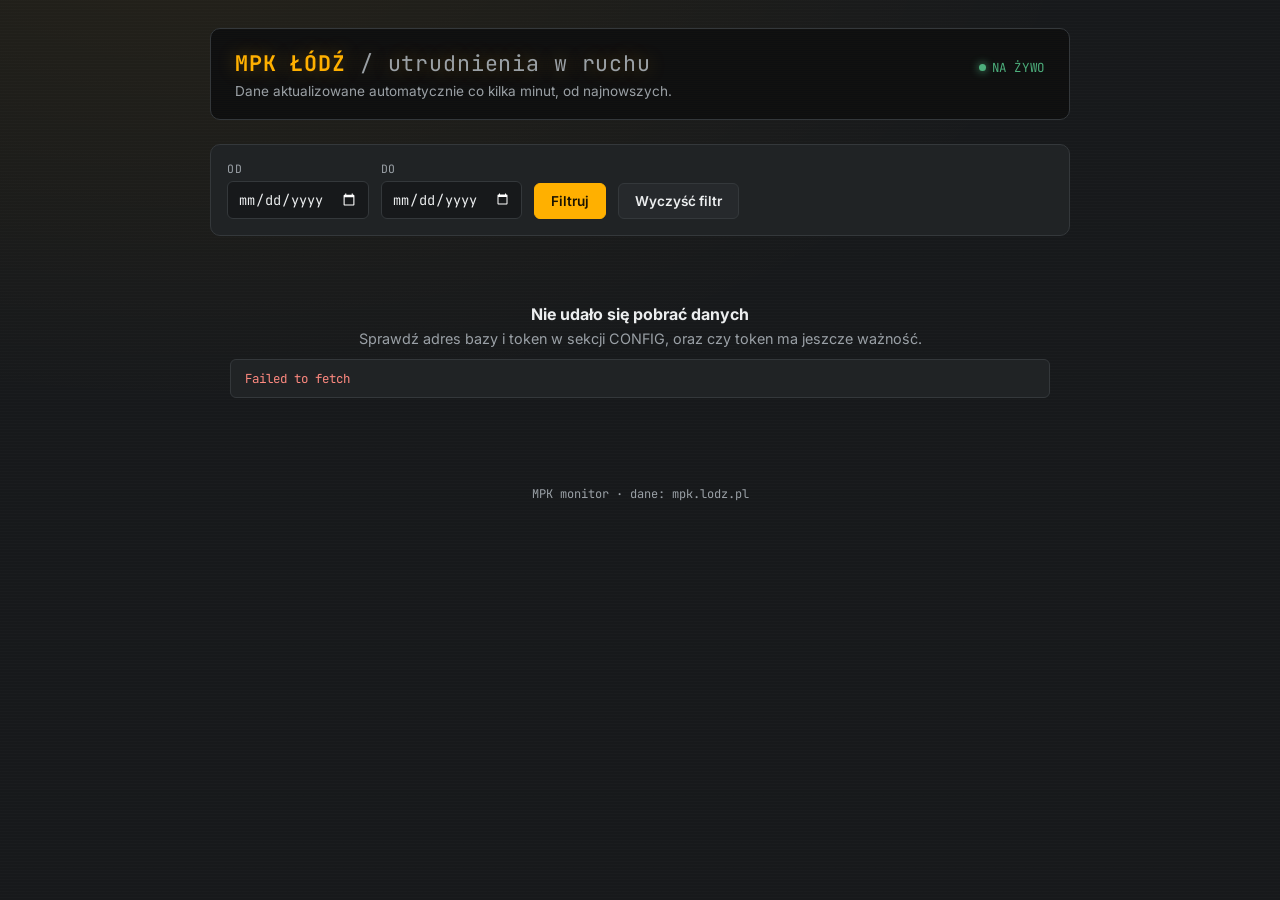
==== docs/index.html @ 73b4031b "literówka" ====
<!DOCTYPE html>
<html lang="pl">
<head>
<meta charset="UTF-8">
<meta name="viewport" content="width=device-width, initial-scale=1.0">
<title>MPK Łódź — Utrudnienia w ruchu</title>
<link rel="preconnect" href="https://fonts.googleapis.com">
<link rel="preconnect" href="https://fonts.gstatic.com" crossorigin>
<link href="https://fonts.googleapis.com/css2?family=JetBrains+Mono:wght@400;500;700&family=Inter:wght@400;500;600&display=swap" rel="stylesheet">
<style>
  :root {
    --bg: #17191b;
    --panel: #202325;
    --panel-raised: #26292c;
    --line: #34383b;
    --amber: #ffb000;
    --amber-dim: #8a6400;
    --text: #eceeef;
    --text-dim: #9aa0a6;
    --ok: #4caf7d;
    --closed: #6b7076;
    --mono: 'JetBrains Mono', ui-monospace, monospace;
    --sans: 'Inter', system-ui, sans-serif;
  }

  * { box-sizing: border-box; }

  body {
    margin: 0;
    background: var(--bg);
    background-image:
      radial-gradient(ellipse 900px 500px at 15% -10%, rgba(255,176,0,0.06), transparent),
      repeating-linear-gradient(180deg, rgba(255,255,255,0.012) 0px, rgba(255,255,255,0.012) 1px, transparent 1px, transparent 3px);
    color: var(--text);
    font-family: var(--sans);
    min-height: 100vh;
  }

  .wrap {
    max-width: 900px;
    margin: 0 auto;
    padding: 28px 20px 64px;
  }

  /* --- Nagłówek: tablica przystankowa --- */
  header.board {
    background: #0e0f10;
    border: 1px solid var(--line);
    border-radius: 10px;
    padding: 20px 24px;
    margin-bottom: 24px;
    position: relative;
    overflow: hidden;
  }
  header.board::before {
    content: "";
    position: absolute; inset: 0;
    background: repeating-linear-gradient(180deg, rgba(255,176,0,0.025) 0px, transparent 1px, transparent 2px);
    pointer-events: none;
  }
  .board-top {
    display: flex;
    align-items: baseline;
    justify-content: space-between;
    flex-wrap: wrap;
    gap: 10px;
  }
  .board-title {
    font-family: var(--mono);
    font-weight: 700;
    letter-spacing: 0.04em;
    font-size: 1.35rem;
    color: var(--amber);
    text-shadow: 0 0 18px rgba(255,176,0,0.35);
  }
  .board-title span { color: var(--text-dim); font-weight: 400; }
  .live-dot {
    font-family: var(--mono);
    font-size: 0.78rem;
    color: var(--ok);
    display: inline-flex;
    align-items: center;
    gap: 6px;
    letter-spacing: 0.05em;
  }
  .live-dot::before {
    content: "";
    width: 7px; height: 7px;
    border-radius: 50%;
    background: var(--ok);
    box-shadow: 0 0 8px var(--ok);
    animation: pulse 2s ease-in-out infinite;
  }
  @keyframes pulse { 0%,100% { opacity: 1; } 50% { opacity: 0.35; } }
  .board-sub {
    margin-top: 6px;
    font-size: 0.85rem;
    color: var(--text-dim);
  }

  /* --- Pasek filtrów --- */
  .filters {
    display: flex;
    align-items: flex-end;
    gap: 12px;
    flex-wrap: wrap;
    margin-bottom: 20px;
    padding: 16px;
    background: var(--panel);
    border: 1px solid var(--line);
    border-radius: 10px;
  }
  .field { display: flex; flex-direction: column; gap: 5px; }
  .field label {
    font-size: 0.72rem;
    text-transform: uppercase;
    letter-spacing: 0.06em;
    color: var(--text-dim);
    font-family: var(--mono);
  }
  input[type="date"] {
    background: var(--bg);
    border: 1px solid var(--line);
    color: var(--text);
    padding: 8px 10px;
    border-radius: 6px;
    font-family: var(--mono);
    font-size: 0.85rem;
    color-scheme: dark;
  }
  input[type="date"]:focus, button:focus-visible {
    outline: 2px solid var(--amber);
    outline-offset: 1px;
  }
  button {
    font-family: var(--sans);
    font-weight: 600;
    font-size: 0.85rem;
    padding: 9px 16px;
    border-radius: 6px;
    border: 1px solid var(--line);
    background: var(--panel-raised);
    color: var(--text);
    cursor: pointer;
    transition: border-color 0.15s, background 0.15s;
  }
  button:hover { border-color: var(--amber-dim); }
  button.primary {
    background: var(--amber);
    color: #1a1300;
    border-color: var(--amber);
  }
  button.primary:hover { background: #ffc23a; }
  button:disabled { opacity: 0.4; cursor: default; }
  button:disabled:hover { border-color: var(--line); }

  /* --- Lista utrudnień --- */
  .list { display: flex; flex-direction: column; gap: 10px; }

  .entry {
    background: var(--panel);
    border: 1px solid var(--line);
    border-radius: 10px;
    padding: 14px 16px;
    display: grid;
    grid-template-columns: auto 1fr auto;
    gap: 14px;
    align-items: start;
  }

  .linia-badge {
    font-family: var(--mono);
    font-weight: 700;
    font-size: 0.95rem;
    background: #0b0b0c;
    color: var(--amber);
    border: 1px solid #000;
    border-radius: 5px;
    padding: 5px 9px;
    min-width: 2.6em;
    text-align: center;
    box-shadow: inset 0 0 0 1px rgba(255,176,0,0.15), 0 1px 0 rgba(255,255,255,0.03);
    white-space: nowrap;
    align-self: center;
  }

  .entry-body { min-width: 0; }
  .entry-utrudnienie {
    font-size: 0.93rem;
    line-height: 1.45;
    color: var(--text);
  }
  .entry-zmiana {
    margin-top: 6px;
    font-size: 0.85rem;
    line-height: 1.45;
    color: var(--text-dim);
    padding-left: 10px;
    border-left: 2px solid var(--line);
  }
  .entry-meta {
    margin-top: 8px;
    font-family: var(--mono);
    font-size: 0.72rem;
    color: var(--text-dim);
  }

  .entry-side {
    display: flex;
    flex-direction: column;
    align-items: flex-end;
    gap: 8px;
    text-align: right;
  }
  .status-pill {
    font-family: var(--mono);
    font-size: 0.68rem;
    letter-spacing: 0.04em;
    padding: 3px 8px;
    border-radius: 20px;
    white-space: nowrap;
  }
  .status-pill.active { background: rgba(76,175,125,0.15); color: var(--ok); }
  .status-pill.closed { background: rgba(107,112,118,0.18); color: var(--closed); }

  /* --- Stany puste / ładowania / błędu --- */
  .state-msg {
    text-align: center;
    padding: 48px 20px;
    color: var(--text-dim);
    font-size: 0.9rem;
  }
  .state-msg strong { color: var(--text); display: block; margin-bottom: 6px; font-size: 1rem; }
  .state-msg code {
    display: block;
    margin-top: 12px;
    font-family: var(--mono);
    font-size: 0.78rem;
    background: var(--panel);
    border: 1px solid var(--line);
    padding: 10px 14px;
    border-radius: 6px;
    text-align: left;
    white-space: pre-wrap;
    color: #ff8a80;
  }

  /* --- Paginacja --- */
  .pagination {
    display: flex;
    align-items: center;
    justify-content: center;
    gap: 16px;
    margin-top: 24px;
    font-family: var(--mono);
    font-size: 0.82rem;
    color: var(--text-dim);
  }

  footer {
    text-align: center;
    margin-top: 40px;
    font-size: 0.75rem;
    color: var(--text-dim);
    font-family: var(--mono);
  }
  footer a { color: var(--amber); text-decoration: none; }

  @media (max-width: 560px) {
    .entry { grid-template-columns: auto 1fr; }
    .entry-side { grid-column: 1 / -1; flex-direction: row; justify-content: space-between; align-items: center; margin-top: 4px; }
  }

  @media (prefers-reduced-motion: reduce) {
    .live-dot::before { animation: none; }
  }
</style>
</head>
<body>
  <div class="wrap">
    <header class="board">
      <div class="board-top">
        <div class="board-title">MPK ŁÓDŹ <span>/ utrudnienia w ruchu</span></div>
        <div class="live-dot">NA ŻYWO</div>
      </div>
      <div class="board-sub">Dane aktualizowane automatycznie co kilka minut, od najnowszych.</div>
    </header>

    <div class="filters">
      <div class="field">
        <label for="dateFrom">Od</label>
        <input type="date" id="dateFrom">
      </div>
      <div class="field">
        <label for="dateTo">Do</label>
        <input type="date" id="dateTo">
      </div>
      <button class="primary" id="btnFilter">Filtruj</button>
      <button id="btnClear">Wyczyść filtr</button>
    </div>

    <div id="content">
      <div class="state-msg">Wczytywanie…</div>
    </div>

    <div class="pagination" id="pagination" style="display:none;">
      <button id="btnPrev">‹ Poprzednia</button>
      <span id="pageInfo">Strona 1</span>
      <button id="btnNext">Następna ›</button>
    </div>

    <footer>MPK monitor · dane: mpk.lodz.pl</footer>
  </div>

<script>
// =====================================================================
// KONFIGURACJA — wklej tutaj dane swojej bazy Turso (token TYLKO odczytu!)
// Wygeneruj je komendami:
//   turso db show <nazwa-bazy> --http-url
//   turso db tokens create <nazwa-bazy> --read-only
// =====================================================================
const CONFIG = {
  TURSO_HTTP_URL: "https://mpk-utrudnienia-mkuzanski.aws-eu-west-1.turso.io",     // np. https://mpk-utrudnienia-twojlogin.turso.io
  TURSO_READ_ONLY_TOKEN: "eyJhbGciOiJFZERTQSIsInR5cCI6IkpXVCJ9.eyJncm91cF91dWlkIjoiNDY3NTAzMjgtNzI0ZC00OWE1LWE4ZDctODYxOWQ4YmNmZDZmIiwianRpIjoiMG5MVENIMWFFZkdMQTNyZVRFdUkxZyIsIm9yZ19pZCI6MTAwMDE5NzM3MCwic2NvcGVzIjp7InNjb3BlcyI6WyJyZWFkIl19fQ.ksHhnhDE1k8q-_zQ53l7HNSgDldraMtnyhAMEKmZgqEVEafCkv1ixgI4CYGPus5nAaEeylYIZOX6ONUSvk5lCA"
};
// =====================================================================

const PAGE_SIZE = 25;
let currentPage = 1;
let totalPages = 1;

const contentEl = document.getElementById('content');
const paginationEl = document.getElementById('pagination');
const pageInfoEl = document.getElementById('pageInfo');
const btnPrev = document.getElementById('btnPrev');
const btnNext = document.getElementById('btnNext');
const dateFromEl = document.getElementById('dateFrom');
const dateToEl = document.getElementById('dateTo');

document.getElementById('btnFilter').addEventListener('click', () => { currentPage = 1; loadPage(); });
document.getElementById('btnClear').addEventListener('click', () => {
  dateFromEl.value = '';
  dateToEl.value = '';
  currentPage = 1;
  loadPage();
});
btnPrev.addEventListener('click', () => { if (currentPage > 1) { currentPage--; loadPage(); } });
btnNext.addEventListener('click', () => { if (currentPage < totalPages) { currentPage++; loadPage(); } });

function escapeHtml(str) {
  const div = document.createElement('div');
  div.textContent = str ?? '';
  return div.innerHTML;
}

function formatTimestamp(iso) {
  if (!iso) return '—';
  try {
    const d = new Date(iso);
    return d.toLocaleString('pl-PL', { day: '2-digit', month: '2-digit', year: 'numeric', hour: '2-digit', minute: '2-digit' });
  } catch { return iso; }
}

async function tursoQuery(statements) {
  const url = CONFIG.TURSO_HTTP_URL.replace(/\/$/, '') + '/v2/pipeline';
  const res = await fetch(url, {
    method: 'POST',
    headers: {
      'Authorization': `Bearer ${CONFIG.TURSO_READ_ONLY_TOKEN}`,
      'Content-Type': 'application/json',
    },
    body: JSON.stringify({
      requests: [
        ...statements.map(stmt => ({ type: 'execute', stmt })),
        { type: 'close' },
      ],
    }),
  });

  if (!res.ok) {
    const text = await res.text().catch(() => '');
    throw new Error(`HTTP ${res.status}: ${text.slice(0, 300)}`);
  }

  const data = await res.json();
  const results = [];
  for (const r of data.results) {
    if (r.type === 'error') {
      throw new Error(r.error?.message || 'Nieznany błąd zapytania Turso');
    }
    if (r.response?.type === 'execute') {
      const { cols, rows } = r.response.result;
      const colNames = cols.map(c => c.name);
      const parsed = rows.map(row => {
        const obj = {};
        row.forEach((cell, i) => { obj[colNames[i]] = cell?.value ?? null; });
        return obj;
      });
      results.push(parsed);
    }
  }
  return results;
}

function buildDateArgs() {
  const from = dateFromEl.value ? `${dateFromEl.value}T00:00:00+00:00` : null;
  const to = dateToEl.value ? `${dateToEl.value}T23:59:59+00:00` : null;
  return { from, to };
}

function whereClause(from, to) {
  if (from && to) return 'WHERE first_seen_at >= ? AND first_seen_at <= ?';
  if (from) return 'WHERE first_seen_at >= ?';
  if (to) return 'WHERE first_seen_at <= ?';
  return '';
}

function argsFor(from, to) {
  const args = [];
  if (from) args.push({ type: 'text', value: from });
  if (to) args.push({ type: 'text', value: to });
  return args;
}

async function loadPage() {
  if (!CONFIG.TURSO_HTTP_URL || CONFIG.TURSO_HTTP_URL.startsWith('WKLEJ')) {
    renderConfigError();
    return;
  }

  contentEl.innerHTML = '<div class="state-msg">Wczytywanie…</div>';
  paginationEl.style.display = 'none';

  const { from, to } = buildDateArgs();
  const where = whereClause(from, to);
  const args = argsFor(from, to);
  const offset = (currentPage - 1) * PAGE_SIZE;

  const countSql = `SELECT COUNT(*) AS total FROM utrudnienia ${where}`;
  const listSql = `
    SELECT linie, utrudnienie, zmiana_sytuacji, first_seen_at, last_seen_at, active, disappeared_at
    FROM utrudnienia
    ${where}
    ORDER BY first_seen_at DESC
    LIMIT ${PAGE_SIZE} OFFSET ${offset}
  `;

  try {
    const [countRows, listRows] = await tursoQuery([
      { sql: countSql, args },
      { sql: listSql, args },
    ]);

    const total = Number(countRows[0]?.total ?? 0);
    totalPages = Math.max(1, Math.ceil(total / PAGE_SIZE));
    if (currentPage > totalPages) currentPage = totalPages;

    renderList(listRows, total);
    renderPagination();
  } catch (err) {
    renderFetchError(err);
  }
}

function renderList(rows, total) {
  if (rows.length === 0) {
    contentEl.innerHTML = `
      <div class="state-msg">
        <strong>Brak utrudnień w wybranym zakresie</strong>
        Spróbuj poszerzyć zakres dat albo wyczyść filtr.
      </div>`;
    return;
  }

  const items = rows.map(r => {
    const isActive = Number(r.active) === 1;
    const statusHtml = isActive
      ? '<span class="status-pill active">AKTYWNE</span>'
      : '<span class="status-pill closed">ZAMKNIĘTE</span>';

    return `
      <div class="entry">
        <div class="linia-badge">${escapeHtml(r.linie || '—')}</div>
        <div class="entry-body">
          <div class="entry-utrudnienie">${escapeHtml(r.utrudnienie)}</div>
          ${r.zmiana_sytuacji ? `<div class="entry-zmiana">${escapeHtml(r.zmiana_sytuacji)}</div>` : ''}
          <div class="entry-meta">zgłoszono ${formatTimestamp(r.first_seen_at)}${!isActive && r.disappeared_at ? ` · zamknięto ${formatTimestamp(r.disappeared_at)}` : ''}</div>
        </div>
        <div class="entry-side">${statusHtml}</div>
      </div>
    `;
  }).join('');

  contentEl.innerHTML = `<div class="list">${items}</div>`;
}

function renderPagination() {
  paginationEl.style.display = 'flex';
  pageInfoEl.textContent = `Strona ${currentPage} z ${totalPages}`;
  btnPrev.disabled = currentPage <= 1;
  btnNext.disabled = currentPage >= totalPages;
}

function renderConfigError() {
  contentEl.innerHTML = `
    <div class="state-msg">
      <strong>Strona nie jest jeszcze skonfigurowana</strong>
      Uzupełnij TURSO_HTTP_URL i TURSO_READ_ONLY_TOKEN w sekcji CONFIG na początku pliku index.html.
    </div>`;
}

function renderFetchError(err) {
  contentEl.innerHTML = `
    <div class="state-msg">
      <strong>Nie udało się pobrać danych</strong>
      Sprawdź adres bazy i token w sekcji CONFIG, oraz czy token ma jeszcze ważność.
      <code>${escapeHtml(err.message || String(err))}</code>
    </div>`;
}

loadPage();
</script>
</body>
</html>
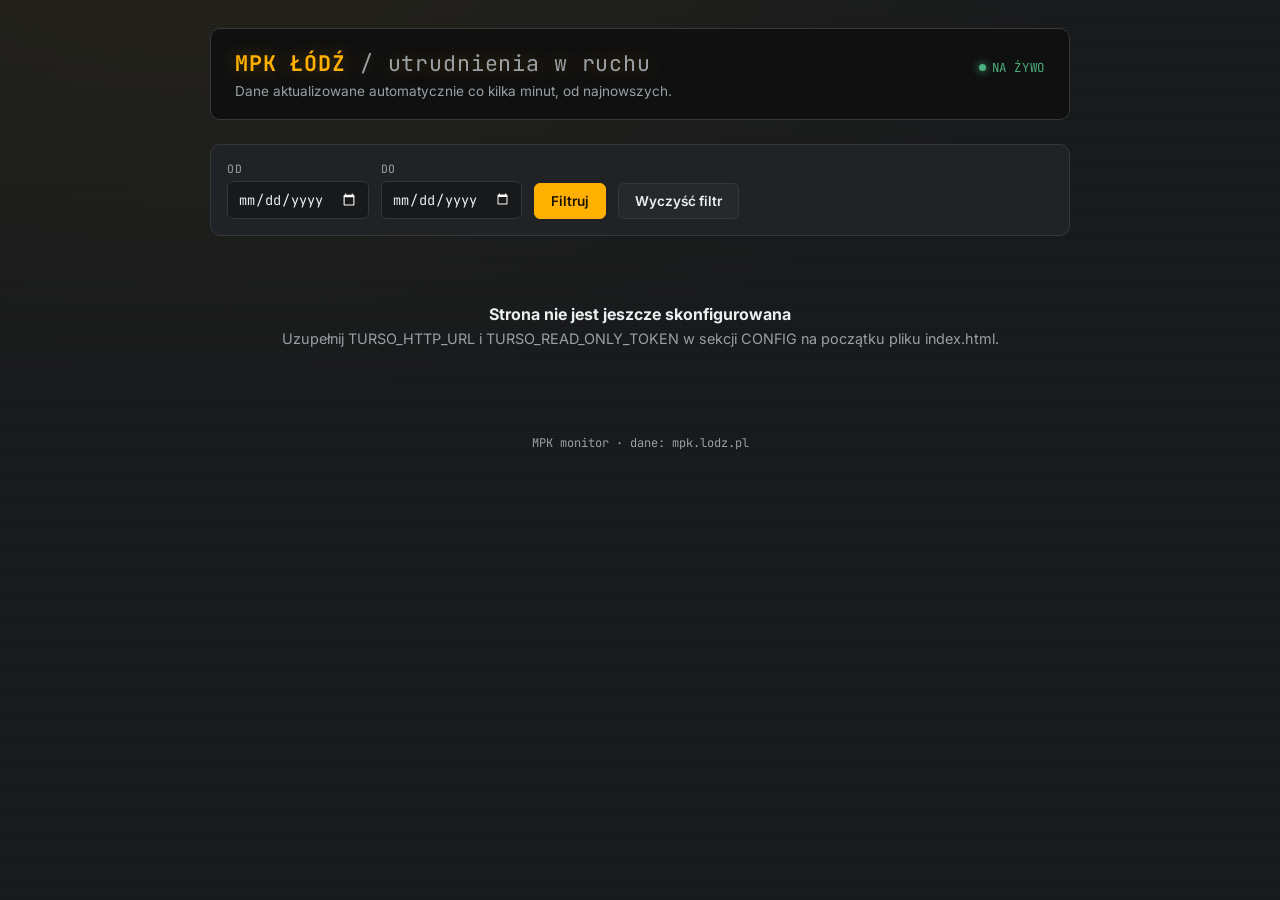
==== commit 8cf5ee3b: "Historia na stronie" ====
--- a/docs/index.html
+++ b/docs/index.html
@@ -7,274 +7,7 @@
 <link rel="preconnect" href="https://fonts.googleapis.com">
 <link rel="preconnect" href="https://fonts.gstatic.com" crossorigin>
 <link href="https://fonts.googleapis.com/css2?family=JetBrains+Mono:wght@400;500;700&family=Inter:wght@400;500;600&display=swap" rel="stylesheet">
-<style>
-  :root {
-    --bg: #17191b;
-    --panel: #202325;
-    --panel-raised: #26292c;
-    --line: #34383b;
-    --amber: #ffb000;
-    --amber-dim: #8a6400;
-    --text: #eceeef;
-    --text-dim: #9aa0a6;
-    --ok: #4caf7d;
-    --closed: #6b7076;
-    --mono: 'JetBrains Mono', ui-monospace, monospace;
-    --sans: 'Inter', system-ui, sans-serif;
-  }
-
-  * { box-sizing: border-box; }
-
-  body {
-    margin: 0;
-    background: var(--bg);
-    background-image:
-      radial-gradient(ellipse 900px 500px at 15% -10%, rgba(255,176,0,0.06), transparent),
-      repeating-linear-gradient(180deg, rgba(255,255,255,0.012) 0px, rgba(255,255,255,0.012) 1px, transparent 1px, transparent 3px);
-    color: var(--text);
-    font-family: var(--sans);
-    min-height: 100vh;
-  }
-
-  .wrap {
-    max-width: 900px;
-    margin: 0 auto;
-    padding: 28px 20px 64px;
-  }
-
-  /* --- Nagłówek: tablica przystankowa --- */
-  header.board {
-    background: #0e0f10;
-    border: 1px solid var(--line);
-    border-radius: 10px;
-    padding: 20px 24px;
-    margin-bottom: 24px;
-    position: relative;
-    overflow: hidden;
-  }
-  header.board::before {
-    content: "";
-    position: absolute; inset: 0;
-    background: repeating-linear-gradient(180deg, rgba(255,176,0,0.025) 0px, transparent 1px, transparent 2px);
-    pointer-events: none;
-  }
-  .board-top {
-    display: flex;
-    align-items: baseline;
-    justify-content: space-between;
-    flex-wrap: wrap;
-    gap: 10px;
-  }
-  .board-title {
-    font-family: var(--mono);
-    font-weight: 700;
-    letter-spacing: 0.04em;
-    font-size: 1.35rem;
-    color: var(--amber);
-    text-shadow: 0 0 18px rgba(255,176,0,0.35);
-  }
-  .board-title span { color: var(--text-dim); font-weight: 400; }
-  .live-dot {
-    font-family: var(--mono);
-    font-size: 0.78rem;
-    color: var(--ok);
-    display: inline-flex;
-    align-items: center;
-    gap: 6px;
-    letter-spacing: 0.05em;
-  }
-  .live-dot::before {
-    content: "";
-    width: 7px; height: 7px;
-    border-radius: 50%;
-    background: var(--ok);
-    box-shadow: 0 0 8px var(--ok);
-    animation: pulse 2s ease-in-out infinite;
-  }
-  @keyframes pulse { 0%,100% { opacity: 1; } 50% { opacity: 0.35; } }
-  .board-sub {
-    margin-top: 6px;
-    font-size: 0.85rem;
-    color: var(--text-dim);
-  }
-
-  /* --- Pasek filtrów --- */
-  .filters {
-    display: flex;
-    align-items: flex-end;
-    gap: 12px;
-    flex-wrap: wrap;
-    margin-bottom: 20px;
-    padding: 16px;
-    background: var(--panel);
-    border: 1px solid var(--line);
-    border-radius: 10px;
-  }
-  .field { display: flex; flex-direction: column; gap: 5px; }
-  .field label {
-    font-size: 0.72rem;
-    text-transform: uppercase;
-    letter-spacing: 0.06em;
-    color: var(--text-dim);
-    font-family: var(--mono);
-  }
-  input[type="date"] {
-    background: var(--bg);
-    border: 1px solid var(--line);
-    color: var(--text);
-    padding: 8px 10px;
-    border-radius: 6px;
-    font-family: var(--mono);
-    font-size: 0.85rem;
-    color-scheme: dark;
-  }
-  input[type="date"]:focus, button:focus-visible {
-    outline: 2px solid var(--amber);
-    outline-offset: 1px;
-  }
-  button {
-    font-family: var(--sans);
-    font-weight: 600;
-    font-size: 0.85rem;
-    padding: 9px 16px;
-    border-radius: 6px;
-    border: 1px solid var(--line);
-    background: var(--panel-raised);
-    color: var(--text);
-    cursor: pointer;
-    transition: border-color 0.15s, background 0.15s;
-  }
-  button:hover { border-color: var(--amber-dim); }
-  button.primary {
-    background: var(--amber);
-    color: #1a1300;
-    border-color: var(--amber);
-  }
-  button.primary:hover { background: #ffc23a; }
-  button:disabled { opacity: 0.4; cursor: default; }
-  button:disabled:hover { border-color: var(--line); }
-
-  /* --- Lista utrudnień --- */
-  .list { display: flex; flex-direction: column; gap: 10px; }
-
-  .entry {
-    background: var(--panel);
-    border: 1px solid var(--line);
-    border-radius: 10px;
-    padding: 14px 16px;
-    display: grid;
-    grid-template-columns: auto 1fr auto;
-    gap: 14px;
-    align-items: start;
-  }
-
-  .linia-badge {
-    font-family: var(--mono);
-    font-weight: 700;
-    font-size: 0.95rem;
-    background: #0b0b0c;
-    color: var(--amber);
-    border: 1px solid #000;
-    border-radius: 5px;
-    padding: 5px 9px;
-    min-width: 2.6em;
-    text-align: center;
-    box-shadow: inset 0 0 0 1px rgba(255,176,0,0.15), 0 1px 0 rgba(255,255,255,0.03);
-    white-space: nowrap;
-    align-self: center;
-  }
-
-  .entry-body { min-width: 0; }
-  .entry-utrudnienie {
-    font-size: 0.93rem;
-    line-height: 1.45;
-    color: var(--text);
-  }
-  .entry-zmiana {
-    margin-top: 6px;
-    font-size: 0.85rem;
-    line-height: 1.45;
-    color: var(--text-dim);
-    padding-left: 10px;
-    border-left: 2px solid var(--line);
-  }
-  .entry-meta {
-    margin-top: 8px;
-    font-family: var(--mono);
-    font-size: 0.72rem;
-    color: var(--text-dim);
-  }
-
-  .entry-side {
-    display: flex;
-    flex-direction: column;
-    align-items: flex-end;
-    gap: 8px;
-    text-align: right;
-  }
-  .status-pill {
-    font-family: var(--mono);
-    font-size: 0.68rem;
-    letter-spacing: 0.04em;
-    padding: 3px 8px;
-    border-radius: 20px;
-    white-space: nowrap;
-  }
-  .status-pill.active { background: rgba(76,175,125,0.15); color: var(--ok); }
-  .status-pill.closed { background: rgba(107,112,118,0.18); color: var(--closed); }
-
-  /* --- Stany puste / ładowania / błędu --- */
-  .state-msg {
-    text-align: center;
-    padding: 48px 20px;
-    color: var(--text-dim);
-    font-size: 0.9rem;
-  }
-  .state-msg strong { color: var(--text); display: block; margin-bottom: 6px; font-size: 1rem; }
-  .state-msg code {
-    display: block;
-    margin-top: 12px;
-    font-family: var(--mono);
-    font-size: 0.78rem;
-    background: var(--panel);
-    border: 1px solid var(--line);
-    padding: 10px 14px;
-    border-radius: 6px;
-    text-align: left;
-    white-space: pre-wrap;
-    color: #ff8a80;
-  }
-
-  /* --- Paginacja --- */
-  .pagination {
-    display: flex;
-    align-items: center;
-    justify-content: center;
-    gap: 16px;
-    margin-top: 24px;
-    font-family: var(--mono);
-    font-size: 0.82rem;
-    color: var(--text-dim);
-  }
-
-  footer {
-    text-align: center;
-    margin-top: 40px;
-    font-size: 0.75rem;
-    color: var(--text-dim);
-    font-family: var(--mono);
-  }
-  footer a { color: var(--amber); text-decoration: none; }
-
-  @media (max-width: 560px) {
-    .entry { grid-template-columns: auto 1fr; }
-    .entry-side { grid-column: 1 / -1; flex-direction: row; justify-content: space-between; align-items: center; margin-top: 4px; }
-  }
-
-  @media (prefers-reduced-motion: reduce) {
-    .live-dot::before { animation: none; }
-  }
-</style>
+<link rel="stylesheet" href="style.css">
 </head>
 <body>
   <div class="wrap">
@@ -320,205 +53,10 @@
 //   turso db tokens create <nazwa-bazy> --read-only
 // =====================================================================
 const CONFIG = {
-  TURSO_HTTP_URL: "https://mpk-utrudnienia-mkuzanski.aws-eu-west-1.turso.io",     // np. https://mpk-utrudnienia-twojlogin.turso.io
-  TURSO_READ_ONLY_TOKEN: "eyJhbGciOiJFZERTQSIsInR5cCI6IkpXVCJ9.eyJncm91cF91dWlkIjoiNDY3NTAzMjgtNzI0ZC00OWE1LWE4ZDctODYxOWQ4YmNmZDZmIiwianRpIjoiMG5MVENIMWFFZkdMQTNyZVRFdUkxZyIsIm9yZ19pZCI6MTAwMDE5NzM3MCwic2NvcGVzIjp7InNjb3BlcyI6WyJyZWFkIl19fQ.ksHhnhDE1k8q-_zQ53l7HNSgDldraMtnyhAMEKmZgqEVEafCkv1ixgI4CYGPus5nAaEeylYIZOX6ONUSvk5lCA"
+  TURSO_HTTP_URL: "WKLEJ_TUTAJ_HTTP_URL",     // np. https://mpk-utrudnienia-twojlogin.turso.io
+  TURSO_READ_ONLY_TOKEN: "WKLEJ_TUTAJ_TOKEN", // token utworzony z flagą --read-only
 };
-// =====================================================================
-
-const PAGE_SIZE = 25;
-let currentPage = 1;
-let totalPages = 1;
-
-const contentEl = document.getElementById('content');
-const paginationEl = document.getElementById('pagination');
-const pageInfoEl = document.getElementById('pageInfo');
-const btnPrev = document.getElementById('btnPrev');
-const btnNext = document.getElementById('btnNext');
-const dateFromEl = document.getElementById('dateFrom');
-const dateToEl = document.getElementById('dateTo');
-
-document.getElementById('btnFilter').addEventListener('click', () => { currentPage = 1; loadPage(); });
-document.getElementById('btnClear').addEventListener('click', () => {
-  dateFromEl.value = '';
-  dateToEl.value = '';
-  currentPage = 1;
-  loadPage();
-});
-btnPrev.addEventListener('click', () => { if (currentPage > 1) { currentPage--; loadPage(); } });
-btnNext.addEventListener('click', () => { if (currentPage < totalPages) { currentPage++; loadPage(); } });
-
-function escapeHtml(str) {
-  const div = document.createElement('div');
-  div.textContent = str ?? '';
-  return div.innerHTML;
-}
-
-function formatTimestamp(iso) {
-  if (!iso) return '—';
-  try {
-    const d = new Date(iso);
-    return d.toLocaleString('pl-PL', { day: '2-digit', month: '2-digit', year: 'numeric', hour: '2-digit', minute: '2-digit' });
-  } catch { return iso; }
-}
-
-async function tursoQuery(statements) {
-  const url = CONFIG.TURSO_HTTP_URL.replace(/\/$/, '') + '/v2/pipeline';
-  const res = await fetch(url, {
-    method: 'POST',
-    headers: {
-      'Authorization': `Bearer ${CONFIG.TURSO_READ_ONLY_TOKEN}`,
-      'Content-Type': 'application/json',
-    },
-    body: JSON.stringify({
-      requests: [
-        ...statements.map(stmt => ({ type: 'execute', stmt })),
-        { type: 'close' },
-      ],
-    }),
-  });
-
-  if (!res.ok) {
-    const text = await res.text().catch(() => '');
-    throw new Error(`HTTP ${res.status}: ${text.slice(0, 300)}`);
-  }
-
-  const data = await res.json();
-  const results = [];
-  for (const r of data.results) {
-    if (r.type === 'error') {
-      throw new Error(r.error?.message || 'Nieznany błąd zapytania Turso');
-    }
-    if (r.response?.type === 'execute') {
-      const { cols, rows } = r.response.result;
-      const colNames = cols.map(c => c.name);
-      const parsed = rows.map(row => {
-        const obj = {};
-        row.forEach((cell, i) => { obj[colNames[i]] = cell?.value ?? null; });
-        return obj;
-      });
-      results.push(parsed);
-    }
-  }
-  return results;
-}
-
-function buildDateArgs() {
-  const from = dateFromEl.value ? `${dateFromEl.value}T00:00:00+00:00` : null;
-  const to = dateToEl.value ? `${dateToEl.value}T23:59:59+00:00` : null;
-  return { from, to };
-}
-
-function whereClause(from, to) {
-  if (from && to) return 'WHERE first_seen_at >= ? AND first_seen_at <= ?';
-  if (from) return 'WHERE first_seen_at >= ?';
-  if (to) return 'WHERE first_seen_at <= ?';
-  return '';
-}
-
-function argsFor(from, to) {
-  const args = [];
-  if (from) args.push({ type: 'text', value: from });
-  if (to) args.push({ type: 'text', value: to });
-  return args;
-}
-
-async function loadPage() {
-  if (!CONFIG.TURSO_HTTP_URL || CONFIG.TURSO_HTTP_URL.startsWith('WKLEJ')) {
-    renderConfigError();
-    return;
-  }
-
-  contentEl.innerHTML = '<div class="state-msg">Wczytywanie…</div>';
-  paginationEl.style.display = 'none';
-
-  const { from, to } = buildDateArgs();
-  const where = whereClause(from, to);
-  const args = argsFor(from, to);
-  const offset = (currentPage - 1) * PAGE_SIZE;
-
-  const countSql = `SELECT COUNT(*) AS total FROM utrudnienia ${where}`;
-  const listSql = `
-    SELECT linie, utrudnienie, zmiana_sytuacji, first_seen_at, last_seen_at, active, disappeared_at
-    FROM utrudnienia
-    ${where}
-    ORDER BY first_seen_at DESC
-    LIMIT ${PAGE_SIZE} OFFSET ${offset}
-  `;
-
-  try {
-    const [countRows, listRows] = await tursoQuery([
-      { sql: countSql, args },
-      { sql: listSql, args },
-    ]);
-
-    const total = Number(countRows[0]?.total ?? 0);
-    totalPages = Math.max(1, Math.ceil(total / PAGE_SIZE));
-    if (currentPage > totalPages) currentPage = totalPages;
-
-    renderList(listRows, total);
-    renderPagination();
-  } catch (err) {
-    renderFetchError(err);
-  }
-}
-
-function renderList(rows, total) {
-  if (rows.length === 0) {
-    contentEl.innerHTML = `
-      <div class="state-msg">
-        <strong>Brak utrudnień w wybranym zakresie</strong>
-        Spróbuj poszerzyć zakres dat albo wyczyść filtr.
-      </div>`;
-    return;
-  }
-
-  const items = rows.map(r => {
-    const isActive = Number(r.active) === 1;
-    const statusHtml = isActive
-      ? '<span class="status-pill active">AKTYWNE</span>'
-      : '<span class="status-pill closed">ZAMKNIĘTE</span>';
-
-    return `
-      <div class="entry">
-        <div class="linia-badge">${escapeHtml(r.linie || '—')}</div>
-        <div class="entry-body">
-          <div class="entry-utrudnienie">${escapeHtml(r.utrudnienie)}</div>
-          ${r.zmiana_sytuacji ? `<div class="entry-zmiana">${escapeHtml(r.zmiana_sytuacji)}</div>` : ''}
-          <div class="entry-meta">zgłoszono ${formatTimestamp(r.first_seen_at)}${!isActive && r.disappeared_at ? ` · zamknięto ${formatTimestamp(r.disappeared_at)}` : ''}</div>
-        </div>
-        <div class="entry-side">${statusHtml}</div>
-      </div>
-    `;
-  }).join('');
-
-  contentEl.innerHTML = `<div class="list">${items}</div>`;
-}
-
-function renderPagination() {
-  paginationEl.style.display = 'flex';
-  pageInfoEl.textContent = `Strona ${currentPage} z ${totalPages}`;
-  btnPrev.disabled = currentPage <= 1;
-  btnNext.disabled = currentPage >= totalPages;
-}
-
-function renderConfigError() {
-  contentEl.innerHTML = `
-    <div class="state-msg">
-      <strong>Strona nie jest jeszcze skonfigurowana</strong>
-      Uzupełnij TURSO_HTTP_URL i TURSO_READ_ONLY_TOKEN w sekcji CONFIG na początku pliku index.html.
-    </div>`;
-}
-
-function renderFetchError(err) {
-  contentEl.innerHTML = `
-    <div class="state-msg">
-      <strong>Nie udało się pobrać danych</strong>
-      Sprawdź adres bazy i token w sekcji CONFIG, oraz czy token ma jeszcze ważność.
-      <code>${escapeHtml(err.message || String(err))}</code>
-    </div>`;
-}
-
-loadPage();
 </script>
+<script src="app.js"></script>
 </body>
 </html>
--- a/docs/style.css
+++ b/docs/style.css
@@ -0,0 +1,341 @@
+  :root {
+    --bg: #17191b;
+    --panel: #202325;
+    --panel-raised: #26292c;
+    --line: #34383b;
+    --amber: #ffb000;
+    --amber-dim: #8a6400;
+    --text: #eceeef;
+    --text-dim: #9aa0a6;
+    --ok: #4caf7d;
+    --closed: #6b7076;
+    --mono: 'JetBrains Mono', ui-monospace, monospace;
+    --sans: 'Inter', system-ui, sans-serif;
+  }
+
+  * { box-sizing: border-box; }
+
+  body {
+    margin: 0;
+    background: var(--bg);
+    background-image:
+      radial-gradient(ellipse 900px 500px at 15% -10%, rgba(255,176,0,0.06), transparent),
+      repeating-linear-gradient(180deg, rgba(255,255,255,0.012) 0px, rgba(255,255,255,0.012) 1px, transparent 1px, transparent 3px);
+    color: var(--text);
+    font-family: var(--sans);
+    min-height: 100vh;
+  }
+
+  .wrap {
+    max-width: 900px;
+    margin: 0 auto;
+    padding: 28px 20px 64px;
+  }
+
+  /* --- Nagłówek: tablica przystankowa --- */
+  header.board {
+    background: #0e0f10;
+    border: 1px solid var(--line);
+    border-radius: 10px;
+    padding: 20px 24px;
+    margin-bottom: 24px;
+    position: relative;
+    overflow: hidden;
+  }
+  header.board::before {
+    content: "";
+    position: absolute; inset: 0;
+    background: repeating-linear-gradient(180deg, rgba(255,176,0,0.025) 0px, transparent 1px, transparent 2px);
+    pointer-events: none;
+  }
+  .board-top {
+    display: flex;
+    align-items: baseline;
+    justify-content: space-between;
+    flex-wrap: wrap;
+    gap: 10px;
+  }
+  .board-title {
+    font-family: var(--mono);
+    font-weight: 700;
+    letter-spacing: 0.04em;
+    font-size: 1.35rem;
+    color: var(--amber);
+    text-shadow: 0 0 18px rgba(255,176,0,0.35);
+  }
+  .board-title span { color: var(--text-dim); font-weight: 400; }
+  .live-dot {
+    font-family: var(--mono);
+    font-size: 0.78rem;
+    color: var(--ok);
+    display: inline-flex;
+    align-items: center;
+    gap: 6px;
+    letter-spacing: 0.05em;
+  }
+  .live-dot::before {
+    content: "";
+    width: 7px; height: 7px;
+    border-radius: 50%;
+    background: var(--ok);
+    box-shadow: 0 0 8px var(--ok);
+    animation: pulse 2s ease-in-out infinite;
+  }
+  @keyframes pulse { 0%,100% { opacity: 1; } 50% { opacity: 0.35; } }
+  .board-sub {
+    margin-top: 6px;
+    font-size: 0.85rem;
+    color: var(--text-dim);
+  }
+
+  /* --- Pasek filtrów --- */
+  .filters {
+    display: flex;
+    align-items: flex-end;
+    gap: 12px;
+    flex-wrap: wrap;
+    margin-bottom: 20px;
+    padding: 16px;
+    background: var(--panel);
+    border: 1px solid var(--line);
+    border-radius: 10px;
+  }
+  .field { display: flex; flex-direction: column; gap: 5px; }
+  .field label {
+    font-size: 0.72rem;
+    text-transform: uppercase;
+    letter-spacing: 0.06em;
+    color: var(--text-dim);
+    font-family: var(--mono);
+  }
+  input[type="date"] {
+    background: var(--bg);
+    border: 1px solid var(--line);
+    color: var(--text);
+    padding: 8px 10px;
+    border-radius: 6px;
+    font-family: var(--mono);
+    font-size: 0.85rem;
+    color-scheme: dark;
+  }
+  input[type="date"]:focus, button:focus-visible {
+    outline: 2px solid var(--amber);
+    outline-offset: 1px;
+  }
+  button {
+    font-family: var(--sans);
+    font-weight: 600;
+    font-size: 0.85rem;
+    padding: 9px 16px;
+    border-radius: 6px;
+    border: 1px solid var(--line);
+    background: var(--panel-raised);
+    color: var(--text);
+    cursor: pointer;
+    transition: border-color 0.15s, background 0.15s;
+  }
+  button:hover { border-color: var(--amber-dim); }
+  button.primary {
+    background: var(--amber);
+    color: #1a1300;
+    border-color: var(--amber);
+  }
+  button.primary:hover { background: #ffc23a; }
+  button:disabled { opacity: 0.4; cursor: default; }
+  button:disabled:hover { border-color: var(--line); }
+
+  /* --- Lista utrudnień --- */
+  .list { display: flex; flex-direction: column; gap: 10px; }
+
+  .entry {
+    background: var(--panel);
+    border: 1px solid var(--line);
+    border-radius: 10px;
+    padding: 14px 16px;
+    display: grid;
+    grid-template-columns: auto 1fr auto;
+    gap: 14px;
+    align-items: start;
+  }
+
+  .linia-badge {
+    font-family: var(--mono);
+    font-weight: 700;
+    font-size: 0.95rem;
+    background: #0b0b0c;
+    color: var(--amber);
+    border: 1px solid #000;
+    border-radius: 5px;
+    padding: 5px 9px;
+    min-width: 2.6em;
+    text-align: center;
+    box-shadow: inset 0 0 0 1px rgba(255,176,0,0.15), 0 1px 0 rgba(255,255,255,0.03);
+    white-space: nowrap;
+    align-self: center;
+  }
+
+  .entry-body { min-width: 0; }
+  .entry-utrudnienie {
+    font-size: 0.93rem;
+    line-height: 1.45;
+    color: var(--text);
+  }
+  .entry-zmiana {
+    margin-top: 6px;
+    font-size: 0.85rem;
+    line-height: 1.45;
+    color: var(--text-dim);
+    padding-left: 10px;
+    border-left: 2px solid var(--line);
+  }
+  .entry-meta {
+    margin-top: 8px;
+    font-family: var(--mono);
+    font-size: 0.72rem;
+    color: var(--text-dim);
+  }
+
+  .history-toggle {
+    margin-top: 8px;
+    background: none;
+    border: none;
+    padding: 0;
+    font-family: var(--mono);
+    font-size: 0.72rem;
+    color: var(--amber-dim);
+    cursor: pointer;
+    text-decoration: underline dotted;
+    text-underline-offset: 2px;
+  }
+  .history-toggle:hover { color: var(--amber); }
+
+  .history-panel {
+    margin-top: 8px;
+    padding-left: 10px;
+    border-left: 2px dashed var(--line);
+    display: flex;
+    flex-direction: column;
+    gap: 8px;
+  }
+  .history-panel[hidden] { display: none; }
+
+  .history-item time {
+    display: block;
+    font-family: var(--mono);
+    font-size: 0.68rem;
+    color: var(--text-dim);
+    margin-bottom: 2px;
+  }
+  .history-item p {
+    margin: 0;
+    font-size: 0.8rem;
+    line-height: 1.4;
+    color: var(--text-dim);
+  }
+
+  .history-loading, .history-empty, .history-error {
+    font-size: 0.78rem;
+    color: var(--text-dim);
+    font-style: italic;
+  }
+
+  .entry-side {
+    display: flex;
+    flex-direction: column;
+    align-items: flex-end;
+    gap: 8px;
+    text-align: right;
+  }
+  .status-pill {
+    font-family: var(--mono);
+    font-size: 0.68rem;
+    letter-spacing: 0.04em;
+    padding: 3px 8px;
+    border-radius: 20px;
+    white-space: nowrap;
+  }
+  .status-pill.active { background: rgba(76,175,125,0.15); color: var(--ok); }
+  .status-pill.closed { background: rgba(107,112,118,0.18); color: var(--closed); }
+
+  /* --- Stany puste / ładowania / błędu --- */
+  .state-msg {
+    text-align: center;
+    padding: 48px 20px;
+    color: var(--text-dim);
+    font-size: 0.9rem;
+  }
+  .state-msg strong { color: var(--text); display: block; margin-bottom: 6px; font-size: 1rem; }
+  .state-msg code {
+    display: block;
+    margin-top: 12px;
+    font-family: var(--mono);
+    font-size: 0.78rem;
+    background: var(--panel);
+    border: 1px solid var(--line);
+    padding: 10px 14px;
+    border-radius: 6px;
+    text-align: left;
+    white-space: pre-wrap;
+    color: #ff8a80;
+  }
+
+  /* --- Paginacja --- */
+  .pagination {
+    display: flex;
+    align-items: center;
+    justify-content: center;
+    gap: 16px;
+    margin-top: 24px;
+    font-family: var(--mono);
+    font-size: 0.82rem;
+    color: var(--text-dim);
+  }
+
+  footer {
+    text-align: center;
+    margin-top: 40px;
+    font-size: 0.75rem;
+    color: var(--text-dim);
+    font-family: var(--mono);
+  }
+  footer a { color: var(--amber); text-decoration: none; }
+
+  @media (max-width: 560px) {
+    .entry {
+      grid-template-columns: 1fr;
+      gap: 8px;
+    }
+    .linia-badge { justify-self: start; }
+    .entry-side {
+      flex-direction: row;
+      justify-content: space-between;
+      align-items: center;
+      margin-top: 4px;
+    }
+    .truncatable {
+      display: -webkit-box;
+      -webkit-line-clamp: 2;
+      -webkit-box-orient: vertical;
+      overflow: hidden;
+    }
+    .truncatable.has-more {
+      cursor: pointer;
+    }
+    .truncatable.expanded {
+      -webkit-line-clamp: unset;
+      overflow: visible;
+    }
+    .expand-hint {
+      display: none;
+      margin-top: 4px;
+      font-family: var(--mono);
+      font-size: 0.7rem;
+      color: var(--amber);
+      letter-spacing: 0.03em;
+    }
+    .has-more + .expand-hint { display: inline-block; cursor: pointer; }
+  }
+
+  @media (prefers-reduced-motion: reduce) {
+    .live-dot::before { animation: none; }
+  }
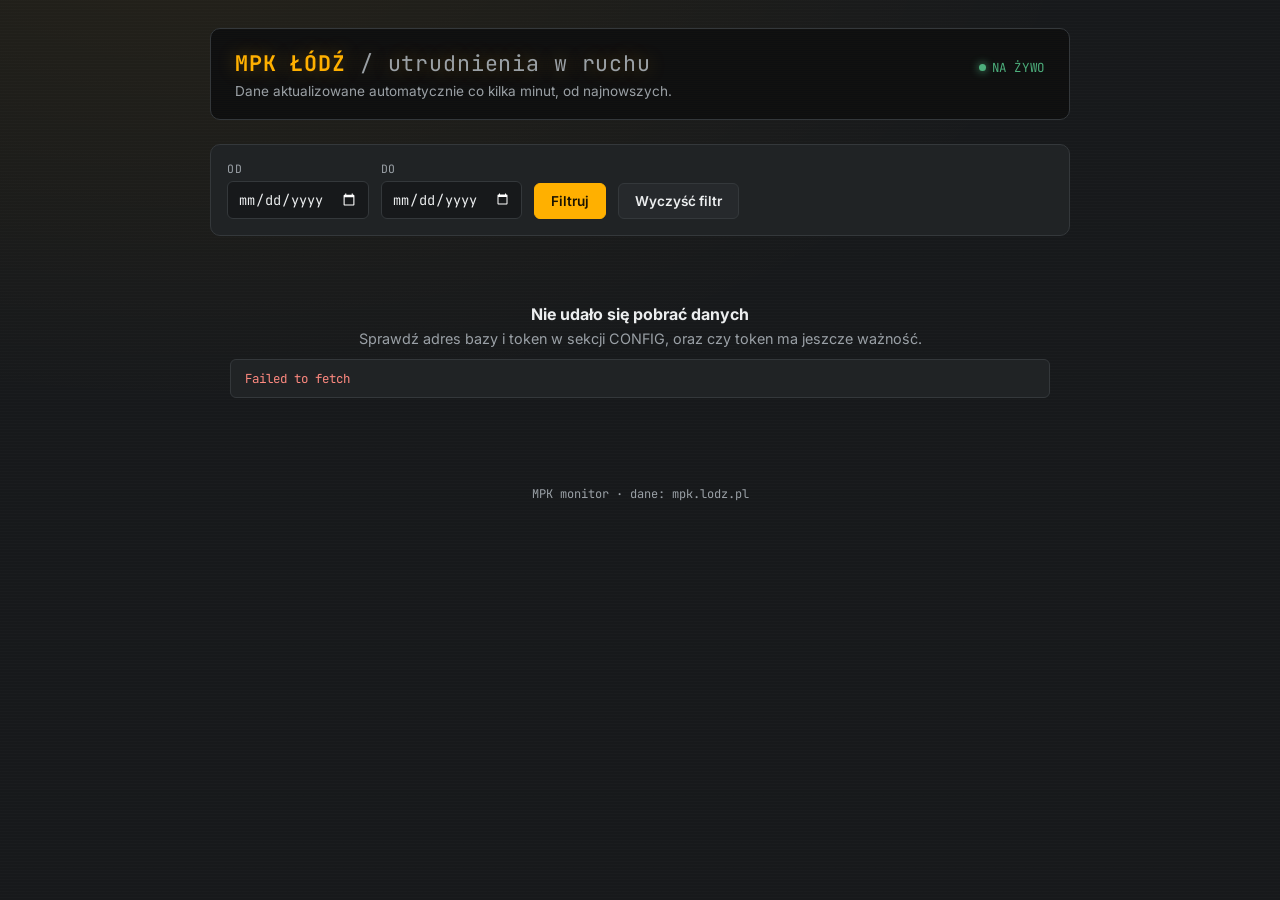
==== commit 655a70da: "config" ====
--- a/docs/index.html
+++ b/docs/index.html
@@ -7,7 +7,349 @@
 <link rel="preconnect" href="https://fonts.googleapis.com">
 <link rel="preconnect" href="https://fonts.gstatic.com" crossorigin>
 <link href="https://fonts.googleapis.com/css2?family=JetBrains+Mono:wght@400;500;700&family=Inter:wght@400;500;600&display=swap" rel="stylesheet">
-<link rel="stylesheet" href="style.css">
+<style>
+  :root {
+    --bg: #17191b;
+    --panel: #202325;
+    --panel-raised: #26292c;
+    --line: #34383b;
+    --amber: #ffb000;
+    --amber-dim: #8a6400;
+    --text: #eceeef;
+    --text-dim: #9aa0a6;
+    --ok: #4caf7d;
+    --closed: #6b7076;
+    --mono: 'JetBrains Mono', ui-monospace, monospace;
+    --sans: 'Inter', system-ui, sans-serif;
+  }
+
+  * { box-sizing: border-box; }
+
+  body {
+    margin: 0;
+    background: var(--bg);
+    background-image:
+      radial-gradient(ellipse 900px 500px at 15% -10%, rgba(255,176,0,0.06), transparent),
+      repeating-linear-gradient(180deg, rgba(255,255,255,0.012) 0px, rgba(255,255,255,0.012) 1px, transparent 1px, transparent 3px);
+    color: var(--text);
+    font-family: var(--sans);
+    min-height: 100vh;
+  }
+
+  .wrap {
+    max-width: 900px;
+    margin: 0 auto;
+    padding: 28px 20px 64px;
+  }
+
+  /* --- Nagłówek: tablica przystankowa --- */
+  header.board {
+    background: #0e0f10;
+    border: 1px solid var(--line);
+    border-radius: 10px;
+    padding: 20px 24px;
+    margin-bottom: 24px;
+    position: relative;
+    overflow: hidden;
+  }
+  header.board::before {
+    content: "";
+    position: absolute; inset: 0;
+    background: repeating-linear-gradient(180deg, rgba(255,176,0,0.025) 0px, transparent 1px, transparent 2px);
+    pointer-events: none;
+  }
+  .board-top {
+    display: flex;
+    align-items: baseline;
+    justify-content: space-between;
+    flex-wrap: wrap;
+    gap: 10px;
+  }
+  .board-title {
+    font-family: var(--mono);
+    font-weight: 700;
+    letter-spacing: 0.04em;
+    font-size: 1.35rem;
+    color: var(--amber);
+    text-shadow: 0 0 18px rgba(255,176,0,0.35);
+  }
+  .board-title span { color: var(--text-dim); font-weight: 400; }
+  .live-dot {
+    font-family: var(--mono);
+    font-size: 0.78rem;
+    color: var(--ok);
+    display: inline-flex;
+    align-items: center;
+    gap: 6px;
+    letter-spacing: 0.05em;
+  }
+  .live-dot::before {
+    content: "";
+    width: 7px; height: 7px;
+    border-radius: 50%;
+    background: var(--ok);
+    box-shadow: 0 0 8px var(--ok);
+    animation: pulse 2s ease-in-out infinite;
+  }
+  @keyframes pulse { 0%,100% { opacity: 1; } 50% { opacity: 0.35; } }
+  .board-sub {
+    margin-top: 6px;
+    font-size: 0.85rem;
+    color: var(--text-dim);
+  }
+
+  /* --- Pasek filtrów --- */
+  .filters {
+    display: flex;
+    align-items: flex-end;
+    gap: 12px;
+    flex-wrap: wrap;
+    margin-bottom: 20px;
+    padding: 16px;
+    background: var(--panel);
+    border: 1px solid var(--line);
+    border-radius: 10px;
+  }
+  .field { display: flex; flex-direction: column; gap: 5px; }
+  .field label {
+    font-size: 0.72rem;
+    text-transform: uppercase;
+    letter-spacing: 0.06em;
+    color: var(--text-dim);
+    font-family: var(--mono);
+  }
+  input[type="date"] {
+    background: var(--bg);
+    border: 1px solid var(--line);
+    color: var(--text);
+    padding: 8px 10px;
+    border-radius: 6px;
+    font-family: var(--mono);
+    font-size: 0.85rem;
+    color-scheme: dark;
+  }
+  input[type="date"]:focus, button:focus-visible {
+    outline: 2px solid var(--amber);
+    outline-offset: 1px;
+  }
+  button {
+    font-family: var(--sans);
+    font-weight: 600;
+    font-size: 0.85rem;
+    padding: 9px 16px;
+    border-radius: 6px;
+    border: 1px solid var(--line);
+    background: var(--panel-raised);
+    color: var(--text);
+    cursor: pointer;
+    transition: border-color 0.15s, background 0.15s;
+  }
+  button:hover { border-color: var(--amber-dim); }
+  button.primary {
+    background: var(--amber);
+    color: #1a1300;
+    border-color: var(--amber);
+  }
+  button.primary:hover { background: #ffc23a; }
+  button:disabled { opacity: 0.4; cursor: default; }
+  button:disabled:hover { border-color: var(--line); }
+
+  /* --- Lista utrudnień --- */
+  .list { display: flex; flex-direction: column; gap: 10px; }
+
+  .entry {
+    background: var(--panel);
+    border: 1px solid var(--line);
+    border-radius: 10px;
+    padding: 14px 16px;
+    display: grid;
+    grid-template-columns: auto 1fr auto;
+    gap: 14px;
+    align-items: start;
+  }
+
+  .linia-badge {
+    font-family: var(--mono);
+    font-weight: 700;
+    font-size: 0.95rem;
+    background: #0b0b0c;
+    color: var(--amber);
+    border: 1px solid #000;
+    border-radius: 5px;
+    padding: 5px 9px;
+    min-width: 2.6em;
+    text-align: center;
+    box-shadow: inset 0 0 0 1px rgba(255,176,0,0.15), 0 1px 0 rgba(255,255,255,0.03);
+    white-space: nowrap;
+    align-self: center;
+  }
+
+  .entry-body { min-width: 0; }
+  .entry-utrudnienie {
+    font-size: 0.93rem;
+    line-height: 1.45;
+    color: var(--text);
+  }
+  .entry-zmiana {
+    margin-top: 6px;
+    font-size: 0.85rem;
+    line-height: 1.45;
+    color: var(--text-dim);
+    padding-left: 10px;
+    border-left: 2px solid var(--line);
+  }
+  .entry-meta {
+    margin-top: 8px;
+    font-family: var(--mono);
+    font-size: 0.72rem;
+    color: var(--text-dim);
+  }
+
+  .history-toggle {
+    margin-top: 8px;
+    background: none;
+    border: none;
+    padding: 0;
+    font-family: var(--mono);
+    font-size: 0.72rem;
+    color: var(--amber-dim);
+    cursor: pointer;
+    text-decoration: underline dotted;
+    text-underline-offset: 2px;
+  }
+  .history-toggle:hover { color: var(--amber); }
+
+  .history-panel {
+    margin-top: 8px;
+    padding-left: 10px;
+    border-left: 2px dashed var(--line);
+    display: flex;
+    flex-direction: column;
+    gap: 8px;
+  }
+  .history-panel[hidden] { display: none; }
+
+  .history-item time {
+    display: block;
+    font-family: var(--mono);
+    font-size: 0.68rem;
+    color: var(--text-dim);
+    margin-bottom: 2px;
+  }
+  .history-item p {
+    margin: 0;
+    font-size: 0.8rem;
+    line-height: 1.4;
+    color: var(--text-dim);
+  }
+
+  .history-loading, .history-empty, .history-error {
+    font-size: 0.78rem;
+    color: var(--text-dim);
+    font-style: italic;
+  }
+
+  .entry-side {
+    display: flex;
+    flex-direction: column;
+    align-items: flex-end;
+    gap: 8px;
+    text-align: right;
+  }
+  .status-pill {
+    font-family: var(--mono);
+    font-size: 0.68rem;
+    letter-spacing: 0.04em;
+    padding: 3px 8px;
+    border-radius: 20px;
+    white-space: nowrap;
+  }
+  .status-pill.active { background: rgba(76,175,125,0.15); color: var(--ok); }
+  .status-pill.closed { background: rgba(107,112,118,0.18); color: var(--closed); }
+
+  /* --- Stany puste / ładowania / błędu --- */
+  .state-msg {
+    text-align: center;
+    padding: 48px 20px;
+    color: var(--text-dim);
+    font-size: 0.9rem;
+  }
+  .state-msg strong { color: var(--text); display: block; margin-bottom: 6px; font-size: 1rem; }
+  .state-msg code {
+    display: block;
+    margin-top: 12px;
+    font-family: var(--mono);
+    font-size: 0.78rem;
+    background: var(--panel);
+    border: 1px solid var(--line);
+    padding: 10px 14px;
+    border-radius: 6px;
+    text-align: left;
+    white-space: pre-wrap;
+    color: #ff8a80;
+  }
+
+  /* --- Paginacja --- */
+  .pagination {
+    display: flex;
+    align-items: center;
+    justify-content: center;
+    gap: 16px;
+    margin-top: 24px;
+    font-family: var(--mono);
+    font-size: 0.82rem;
+    color: var(--text-dim);
+  }
+
+  footer {
+    text-align: center;
+    margin-top: 40px;
+    font-size: 0.75rem;
+    color: var(--text-dim);
+    font-family: var(--mono);
+  }
+  footer a { color: var(--amber); text-decoration: none; }
+
+  @media (max-width: 560px) {
+    .entry {
+      grid-template-columns: 1fr;
+      gap: 8px;
+    }
+    .linia-badge { justify-self: start; }
+    .entry-side {
+      flex-direction: row;
+      justify-content: space-between;
+      align-items: center;
+      margin-top: 4px;
+    }
+    .truncatable {
+      display: -webkit-box;
+      -webkit-line-clamp: 2;
+      -webkit-box-orient: vertical;
+      overflow: hidden;
+    }
+    .truncatable.has-more {
+      cursor: pointer;
+    }
+    .truncatable.expanded {
+      -webkit-line-clamp: unset;
+      overflow: visible;
+    }
+    .expand-hint {
+      display: none;
+      margin-top: 4px;
+      font-family: var(--mono);
+      font-size: 0.7rem;
+      color: var(--amber);
+      letter-spacing: 0.03em;
+    }
+    .has-more + .expand-hint { display: inline-block; cursor: pointer; }
+  }
+
+  @media (prefers-reduced-motion: reduce) {
+    .live-dot::before { animation: none; }
+  }
+</style>
 </head>
 <body>
   <div class="wrap">
@@ -53,10 +395,283 @@
 //   turso db tokens create <nazwa-bazy> --read-only
 // =====================================================================
 const CONFIG = {
-  TURSO_HTTP_URL: "WKLEJ_TUTAJ_HTTP_URL",     // np. https://mpk-utrudnienia-twojlogin.turso.io
-  TURSO_READ_ONLY_TOKEN: "WKLEJ_TUTAJ_TOKEN", // token utworzony z flagą --read-only
+  TURSO_HTTP_URL: "https://mpk-utrudnienia-mkuzanski.aws-eu-west-1.turso.io",     // np. https://mpk-utrudnienia-twojlogin.turso.io
+  TURSO_READ_ONLY_TOKEN: "eyJhbGciOiJFZERTQSIsInR5cCI6IkpXVCJ9.[base64].VL1M7D9jwGn-vS0Cx1-I1FOVa4nKb1W0VYJw__rDLYNz_XBrPGchABm5sfF0MzDv9_UB0yrYnj_a60TTeAfHBw"
 };
+// =====================================================================
+
+const PAGE_SIZE = 25;
+let currentPage = 1;
+let totalPages = 1;
+
+const contentEl = document.getElementById('content');
+const paginationEl = document.getElementById('pagination');
+const pageInfoEl = document.getElementById('pageInfo');
+const btnPrev = document.getElementById('btnPrev');
+const btnNext = document.getElementById('btnNext');
+const dateFromEl = document.getElementById('dateFrom');
+const dateToEl = document.getElementById('dateTo');
+
+document.getElementById('btnFilter').addEventListener('click', () => { currentPage = 1; loadPage(); });
+document.getElementById('btnClear').addEventListener('click', () => {
+  dateFromEl.value = '';
+  dateToEl.value = '';
+  currentPage = 1;
+  loadPage();
+});
+btnPrev.addEventListener('click', () => { if (currentPage > 1) { currentPage--; loadPage(); } });
+btnNext.addEventListener('click', () => { if (currentPage < totalPages) { currentPage++; loadPage(); } });
+
+contentEl.addEventListener('click', async (event) => {
+  const btn = event.target.closest('.history-toggle');
+  if (!btn) return;
+
+  const panel = btn.nextElementSibling;
+  if (!panel || !panel.classList.contains('history-panel')) return;
+
+  if (!panel.hasAttribute('hidden')) {
+    panel.setAttribute('hidden', '');
+    btn.textContent = 'Historia zmian ▾';
+    return;
+  }
+
+  panel.removeAttribute('hidden');
+  btn.textContent = 'Historia zmian ▴';
+
+  if (panel.dataset.loaded === 'true') return; // już wczytane raz - nie odpytuj ponownie
+
+  panel.innerHTML = '<div class="history-loading">Wczytywanie historii…</div>';
+  const entryId = btn.dataset.entryId;
+
+  try {
+    const [historyRows] = await tursoQuery([
+      {
+        sql: 'SELECT recorded_at, zmiana_sytuacji FROM zmiana_historia WHERE utrudnienie_id = ? ORDER BY recorded_at',
+        args: [{ type: 'integer', value: String(entryId) }],
+      },
+    ]);
+    renderHistoryPanel(panel, historyRows);
+    panel.dataset.loaded = 'true';
+  } catch (err) {
+    panel.innerHTML = `<div class="history-error">Nie udało się wczytać historii: ${escapeHtml(err.message || String(err))}</div>`;
+  }
+});
+
+function renderHistoryPanel(panel, rows) {
+  if (!rows || rows.length === 0) {
+    panel.innerHTML = '<div class="history-empty">Brak zapisanej historii.</div>';
+    return;
+  }
+  panel.innerHTML = rows.map(r => `
+    <div class="history-item">
+      <time>${formatTimestamp(r.recorded_at)}</time>
+      <p>${escapeHtml(r.zmiana_sytuacji || '—')}</p>
+    </div>
+  `).join('');
+}
+
+function escapeHtml(str) {
+  const div = document.createElement('div');
+  div.textContent = str ?? '';
+  return div.innerHTML;
+}
+
+function formatTimestamp(iso) {
+  if (!iso) return '—';
+  try {
+    const d = new Date(iso);
+    return d.toLocaleString('pl-PL', { day: '2-digit', month: '2-digit', year: 'numeric', hour: '2-digit', minute: '2-digit' });
+  } catch { return iso; }
+}
+
+async function tursoQuery(statements) {
+  const url = CONFIG.TURSO_HTTP_URL.replace(/\/$/, '') + '/v2/pipeline';
+  const res = await fetch(url, {
+    method: 'POST',
+    headers: {
+      'Authorization': `Bearer ${CONFIG.TURSO_READ_ONLY_TOKEN}`,
+      'Content-Type': 'application/json',
+    },
+    body: JSON.stringify({
+      requests: [
+        ...statements.map(stmt => ({ type: 'execute', stmt })),
+        { type: 'close' },
+      ],
+    }),
+  });
+
+  if (!res.ok) {
+    const text = await res.text().catch(() => '');
+    throw new Error(`HTTP ${res.status}: ${text.slice(0, 300)}`);
+  }
+
+  const data = await res.json();
+  const results = [];
+  for (const r of data.results) {
+    if (r.type === 'error') {
+      throw new Error(r.error?.message || 'Nieznany błąd zapytania Turso');
+    }
+    if (r.response?.type === 'execute') {
+      const { cols, rows } = r.response.result;
+      const colNames = cols.map(c => c.name);
+      const parsed = rows.map(row => {
+        const obj = {};
+        row.forEach((cell, i) => { obj[colNames[i]] = cell?.value ?? null; });
+        return obj;
+      });
+      results.push(parsed);
+    }
+  }
+  return results;
+}
+
+function buildDateArgs() {
+  const from = dateFromEl.value ? `${dateFromEl.value}T00:00:00+00:00` : null;
+  const to = dateToEl.value ? `${dateToEl.value}T23:59:59+00:00` : null;
+  return { from, to };
+}
+
+function whereClause(from, to) {
+  if (from && to) return 'WHERE first_seen_at >= ? AND first_seen_at <= ?';
+  if (from) return 'WHERE first_seen_at >= ?';
+  if (to) return 'WHERE first_seen_at <= ?';
+  return '';
+}
+
+function argsFor(from, to) {
+  const args = [];
+  if (from) args.push({ type: 'text', value: from });
+  if (to) args.push({ type: 'text', value: to });
+  return args;
+}
+
+async function loadPage() {
+  if (!CONFIG.TURSO_HTTP_URL || CONFIG.TURSO_HTTP_URL.startsWith('WKLEJ')) {
+    renderConfigError();
+    return;
+  }
+
+  contentEl.innerHTML = '<div class="state-msg">Wczytywanie…</div>';
+  paginationEl.style.display = 'none';
+
+  const { from, to } = buildDateArgs();
+  const where = whereClause(from, to);
+  const args = argsFor(from, to);
+  const offset = (currentPage - 1) * PAGE_SIZE;
+
+  const countSql = `SELECT COUNT(*) AS total FROM utrudnienia ${where}`;
+  const listSql = `
+    SELECT id, linie, utrudnienie, zmiana_sytuacji, first_seen_at, last_seen_at, active, disappeared_at
+    FROM utrudnienia
+    ${where}
+    ORDER BY active DESC, disappeared_at DESC, first_seen_at DESC
+    LIMIT ${PAGE_SIZE} OFFSET ${offset}
+  `;
+
+  try {
+    const [countRows, listRows] = await tursoQuery([
+      { sql: countSql, args },
+      { sql: listSql, args },
+    ]);
+
+    const total = Number(countRows[0]?.total ?? 0);
+    totalPages = Math.max(1, Math.ceil(total / PAGE_SIZE));
+    if (currentPage > totalPages) currentPage = totalPages;
+
+    renderList(listRows, total);
+    renderPagination();
+  } catch (err) {
+    renderFetchError(err);
+  }
+}
+
+function renderList(rows, total) {
+  if (rows.length === 0) {
+    contentEl.innerHTML = `
+      <div class="state-msg">
+        <strong>Brak utrudnień w wybranym zakresie</strong>
+        Spróbuj poszerzyć zakres dat albo wyczyść filtr.
+      </div>`;
+    return;
+  }
+
+  const items = rows.map(r => {
+    const isActive = Number(r.active) === 1;
+    const statusHtml = isActive
+      ? '<span class="status-pill active">AKTYWNE</span>'
+      : '<span class="status-pill closed">ZAMKNIĘTE</span>';
+
+    return `
+      <div class="entry">
+        <div class="linia-badge">${escapeHtml(r.linie || '—')}</div>
+        <div class="entry-body">
+          <div class="entry-utrudnienie truncatable">${escapeHtml(r.utrudnienie)}</div>
+          <span class="expand-hint">▾ pokaż więcej</span>
+          ${r.zmiana_sytuacji ? `<div class="entry-zmiana truncatable">${escapeHtml(r.zmiana_sytuacji)}</div><span class="expand-hint">▾ pokaż więcej</span>` : ''}
+          <div class="entry-meta">zgłoszono ${formatTimestamp(r.first_seen_at)}${!isActive && r.disappeared_at ? ` · zamknięto ${formatTimestamp(r.disappeared_at)}` : ''}</div>
+          <button class="history-toggle" type="button" data-entry-id="${r.id}">Historia zmian ▾</button>
+          <div class="history-panel" hidden></div>
+        </div>
+        <div class="entry-side">${statusHtml}</div>
+      </div>
+    `;
+  }).join('');
+
+  contentEl.innerHTML = `<div class="list">${items}</div>`;
+  requestAnimationFrame(setupTruncation);
+}
+
+function setupTruncation() {
+  document.querySelectorAll('.truncatable').forEach(el => {
+    const hint = el.nextElementSibling;
+    if (!hint || !hint.classList.contains('expand-hint')) return;
+
+    el.classList.remove('expanded', 'has-more');
+    hint.textContent = '▾ pokaż więcej';
+
+    if (el.scrollHeight > el.clientHeight + 1) {
+      el.classList.add('has-more');
+      const toggle = () => {
+        const expanded = el.classList.toggle('expanded');
+        hint.textContent = expanded ? '▴ zwiń' : '▾ pokaż więcej';
+      };
+      el.addEventListener('click', toggle);
+      hint.addEventListener('click', toggle);
+    }
+  });
+}
+
+let resizeTimer;
+window.addEventListener('resize', () => {
+  clearTimeout(resizeTimer);
+  resizeTimer = setTimeout(setupTruncation, 200);
+});
+
+function renderPagination() {
+  paginationEl.style.display = 'flex';
+  pageInfoEl.textContent = `Strona ${currentPage} z ${totalPages}`;
+  btnPrev.disabled = currentPage <= 1;
+  btnNext.disabled = currentPage >= totalPages;
+}
+
+function renderConfigError() {
+  contentEl.innerHTML = `
+    <div class="state-msg">
+      <strong>Strona nie jest jeszcze skonfigurowana</strong>
+      Uzupełnij TURSO_HTTP_URL i TURSO_READ_ONLY_TOKEN w sekcji CONFIG na początku pliku index.html.
+    </div>`;
+}
+
+function renderFetchError(err) {
+  contentEl.innerHTML = `
+    <div class="state-msg">
+      <strong>Nie udało się pobrać danych</strong>
+      Sprawdź adres bazy i token w sekcji CONFIG, oraz czy token ma jeszcze ważność.
+      <code>${escapeHtml(err.message || String(err))}</code>
+    </div>`;
+}
+
+loadPage();
 </script>
-<script src="app.js"></script>
 </body>
 </html>
